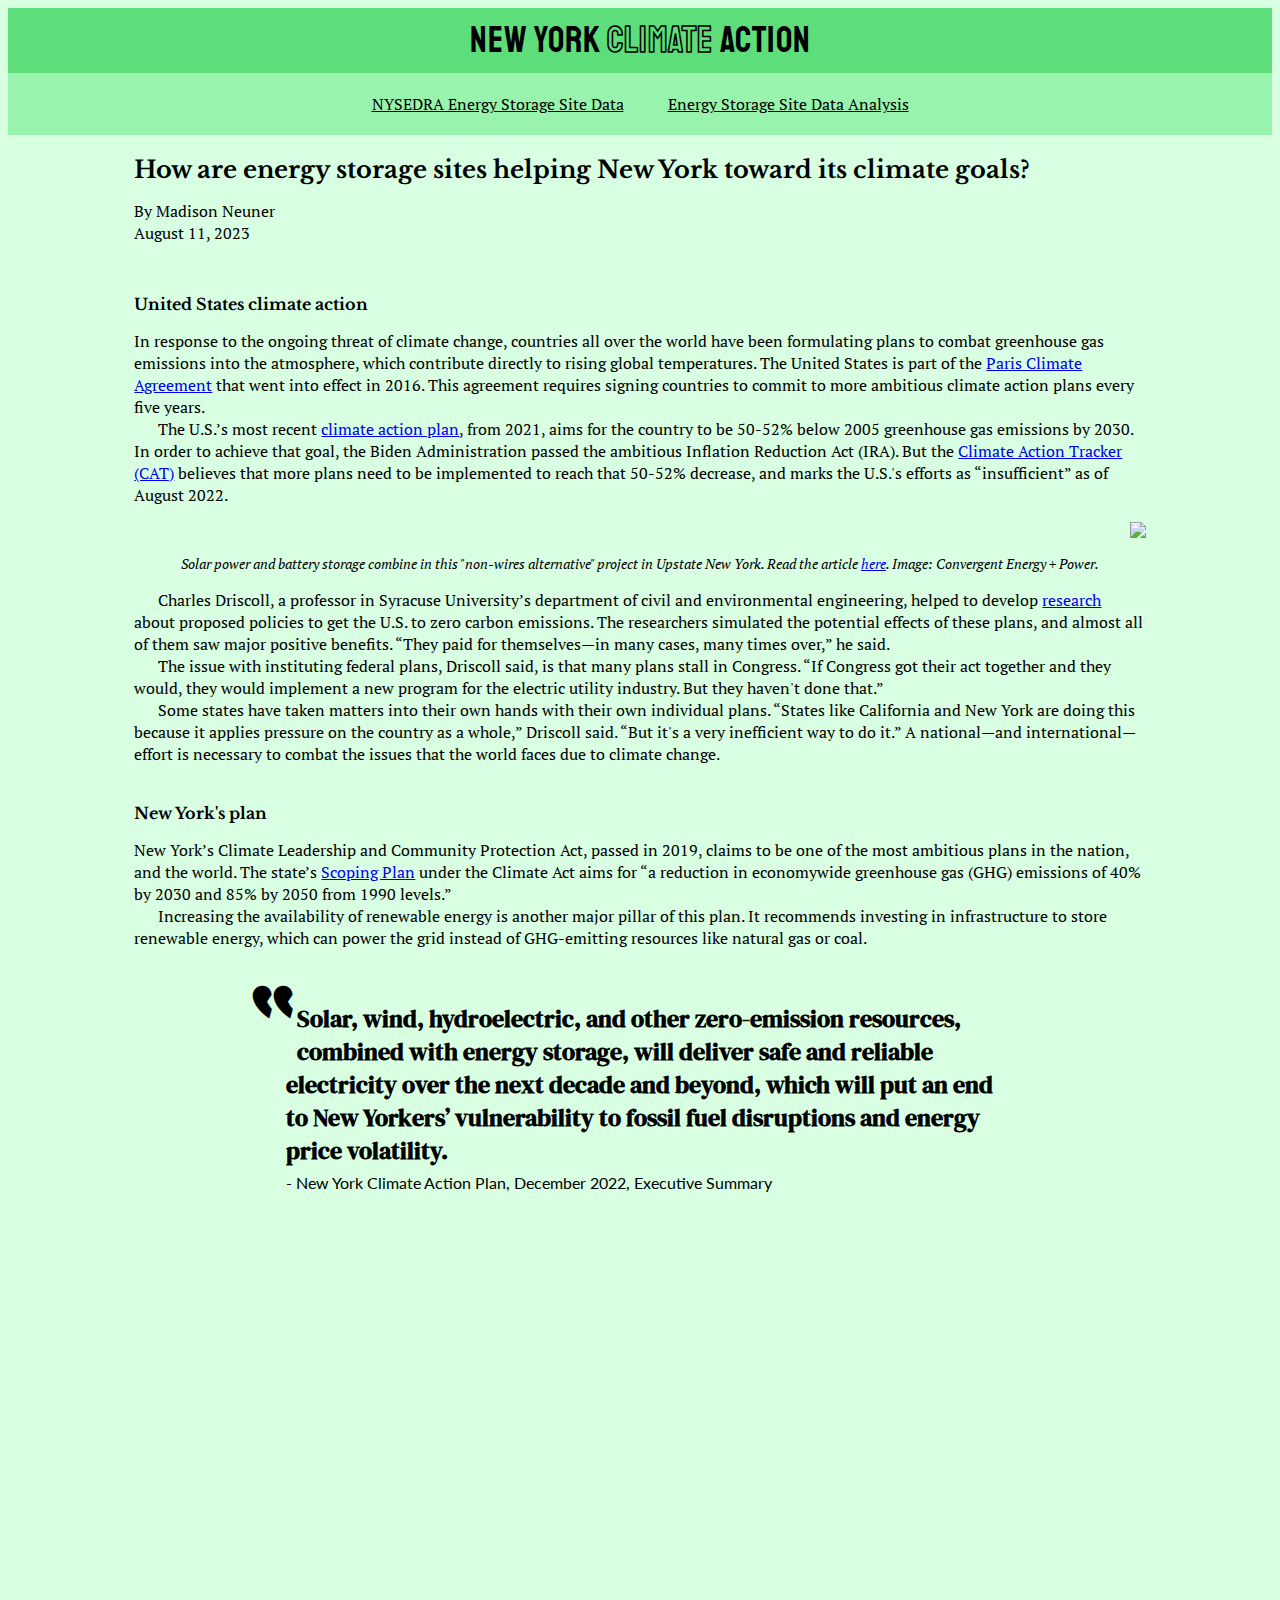
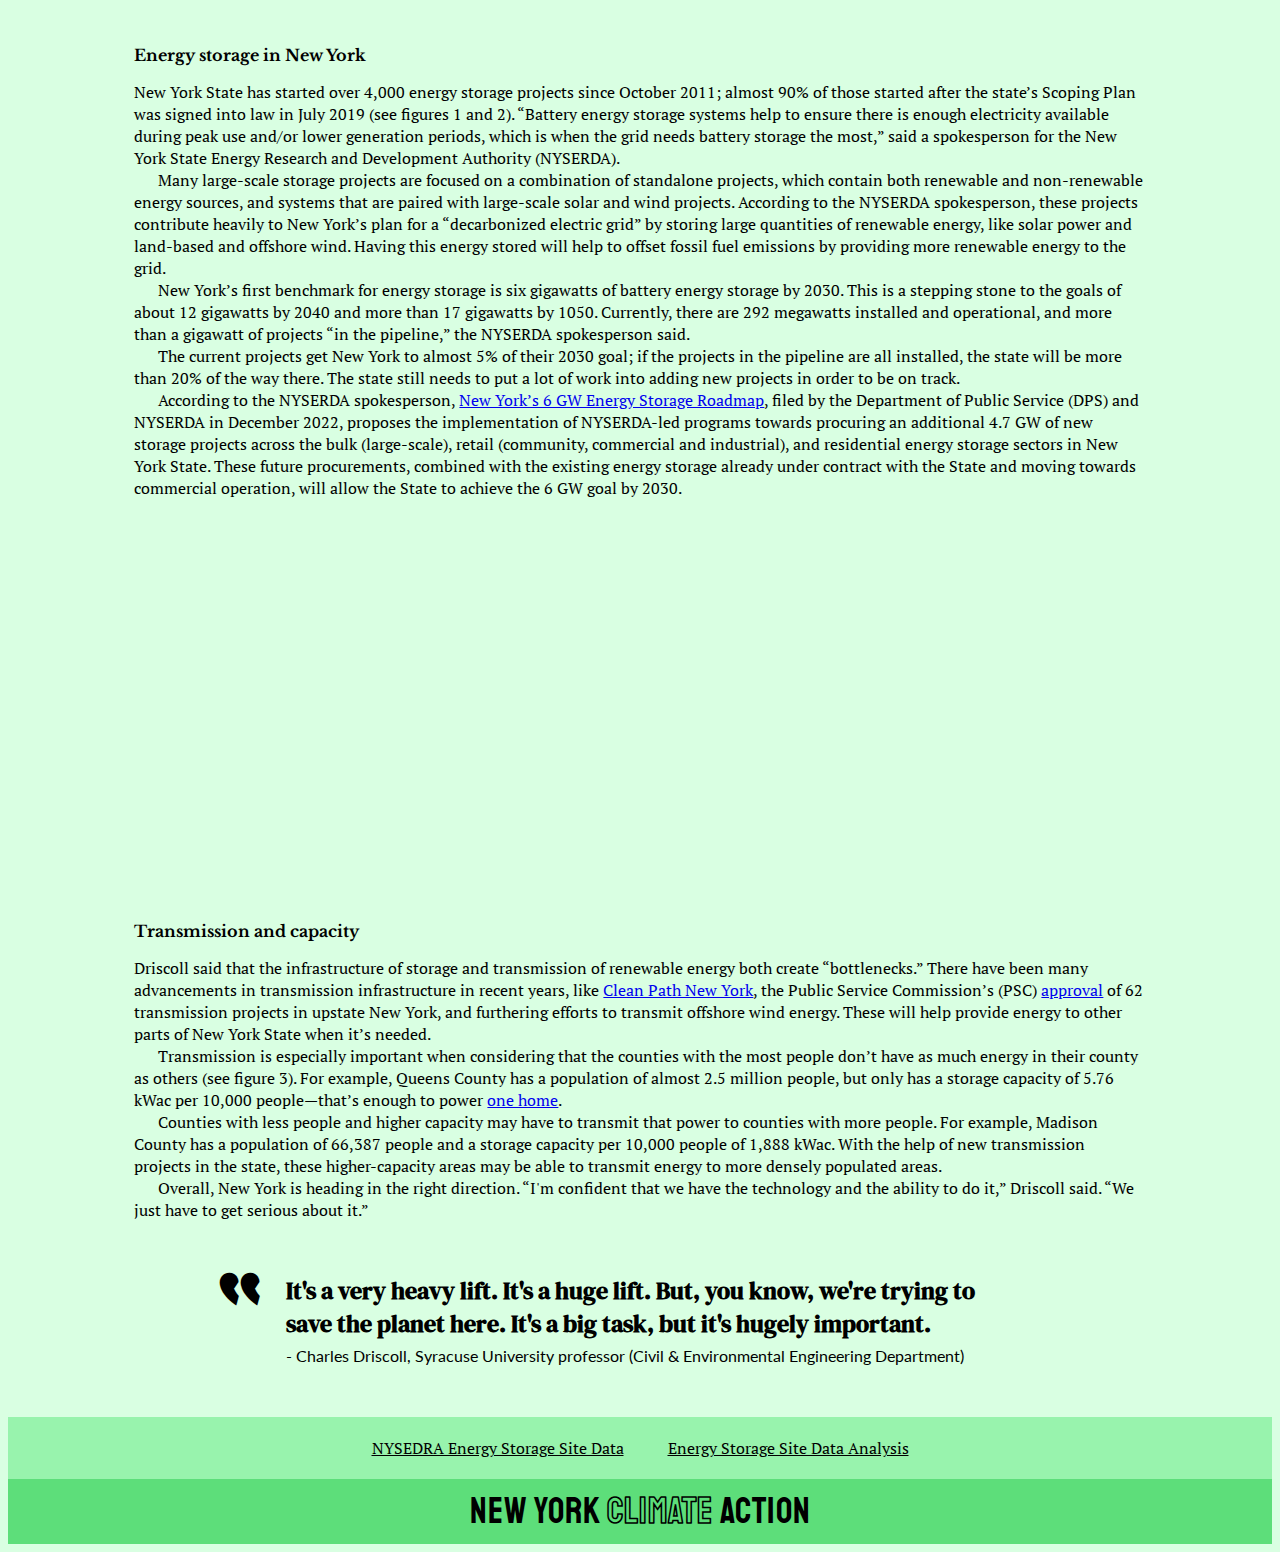
==== ny-climate-action/index.html @ 296a6c3e "Bootstrap index + main" ====
<!-- . -->
<!-- . -->
<!-- . -->
<!-- . -->
<!-- . -->
<!-- . -->
<!-- SCROLL DOWN UNTIL YOU GET TO LAYOUT -->
<!-- . -->
<!-- . -->
<!-- . -->
<!-- . -->
<!-- . -->
<!-- . -->
<html>
  <head>
    <title>NY Energy Storage</title>

    <!-- General stylesheet -->
    <link rel="stylesheet" href="main.css">

    <!-- Google Fonts -->
    <!-- Don't change -->
    <link rel="preconnect" href="https://fonts.googleapis.com">
    <link rel="preconnect" href="https://fonts.gstatic.com" crossorigin>
    <link href="https://fonts.googleapis.com/css2?family=DM+Serif+Display&family=Lato&family=Libre+Baskerville:wght@700&family=PT+Serif&family=Secular+One&family=Staatliches&display=swap" rel="stylesheet">

    <!-- CSS only -->
    <link
      href="https://cdn.jsdelivr.net/npm/bootstrap@5.2.2/dist/css/bootstrap.min.css"
      rel="stylesheet"
      integrity="sha384-Zenh87qX5JnK2Jl0vWa8Ck2rdkQ2Bzep5IDxbcnCeuOxjzrPF/et3URy9Bv1WTRi"
      crossorigin="anonymous">

    <!-- JavaScript Bundle with Popper -->
    <script
      src="https://cdn.jsdelivr.net/npm/bootstrap@5.2.2/dist/js/bootstrap.bundle.min.js"
      integrity="sha384-OERcA2EqjJCMA+/3y+gxIOqMEjwtxJY7qPCqsdltbNJuaOe923+mo//f6V8Qbsw3"
      crossorigin="anonymous"></script>
  </head>

  <body style="padding: 0px">
    <!-- Navigation bar -->

    <div class="row">
      <section id="home">
        <p class="site-name">New York <span class="outline-site-name">Climate</span> Action</p>
        <ul class="header">
            <a href="https://data.ny.gov/Energy-Environment/All-Statewide-Energy-Storage-Projects/hspb-4n4p" target="_blank">NYSEDRA Energy Storage Site Data</a>
            <a href="https://docs.google.com/spreadsheets/d/1pTMPB_z5f6o1aJJwT5sPinfyKQFv0QFK3tSB3s7h1t8/edit?usp=sharing" target="_blank">Energy Storage Site Data Analysis</a>
        </ul>
      </section>
    </div>

    <!-- . -->
    <!-- . -->
    <!-- . -->
    <!-- End navigation bar -->
    <!-- . -->
    <!-- . -->
    <!-- . -->
    <!-- LAYOUT BEGINS HERE -->
    <!-- . -->
    <!-- . -->
    <!-- . -->
    <!-- The container div starts the layout container for the entire page-->
    <!-- . -->
    <!-- . -->
    <!-- . -->
    <div class="article-container">
      <!-- . -->
      <!-- . -->
      <!-- . -->
      <!-- The row div starts the first row	 -->
      <!-- . -->
      <!-- . -->
      <!-- . -->
      <div class="row">
        <!-- . -->
        <!-- . -->
        <!-- . -->
        <!-- The col div starts the first column in that row -->
        <!-- . -->
        <!-- . -->
        <!-- . -->
        <div class="col-md-12 col-sm-12 col-lg-12">
          <h1 style="font-size: 24px; margin-top: 20px">How are energy storage sites helping New York toward its climate goals?</h1>
          <h2 style="font-size: 16px"><p>By Madison Neuner</br>
          August 11, 2023</p></h2></br>

          <p class="article-heading">United States climate action</p>

            <h2 style="font-size: 16px"><p>In response to the ongoing threat of climate change, countries all over the world have been formulating plans to combat greenhouse gas emissions into the atmosphere, which contribute directly to rising global temperatures. The United States is part of the <a href="https://www.un.org/en/climatechange/paris-agreement" target="_blank">Paris Climate Agreement</a> that went into effect in 2016. This agreement requires signing countries to commit to more ambitious climate action plans every five years.</br>

            &nbsp;&nbsp;&nbsp;&nbsp;&nbsp;&nbsp;The U.S.’s most recent <a href="https://unfccc.int/sites/default/files/NDC/2022-06/United%20States%20NDC%20April%2021%202021%20Final.pdf" target="_blank">climate action plan</a>, from 2021, aims for the country to be 50-52% below 2005 greenhouse gas emissions by 2030. In order to achieve that goal, the Biden Administration passed the ambitious Inflation Reduction Act (IRA). But the <a href="https://climateactiontracker.org/countries/usa/" target="_blank">Climate Action Tracker (CAT)</a> believes that more plans need to be implemented to reach that 50-52% decrease, and marks the U.S.'s efforts as “insufficient” as of August 2022.</p></h2>
          <!-- . -->
          <!-- . -->
          <!-- . -->
          <!-- The next /div ends that first column -->
          <!-- . -->
          <!-- . -->
          <!-- . -->
        </div>
        <!-- . -->
        <!-- . -->
        <!-- . -->
        <!-- The next /div ends that first row -->
        <!-- . -->
        <!-- . -->
        <!-- . -->
      </div>

      <!-- Now, we do it all again, but with two columns. -->
      <div class="row">
        <div class="col-sm-6 col-md-5 col-lg-5">
          <img class="img-fluid" src="Convergent-Energy-Power-New-York-NWA-project-2022.png"></br>
          <h2 style="font-style: italic; font-size: 14px; text-align: center"><p>Solar power and battery storage combine in this "non-wires alternative" project in Upstate New York. Read the article <a href="https://www.energy-storage.news/convergent-energy-power-delivers-solar-plus-storage-as-alternative-to-transmission-upgrade-in-new-york/" target="_blank">here</a>. Image: Convergent Energy + Power.</p>
        </div>

        <!-- . -->
        <!-- . -->
        <!-- . -->
        <!-- The md-8 below means make it appear 8 portions out of 12, on a mid-size screen such as a laptop. -->
        <!-- The sm-6 means make it appear in 6 portions of 12 on a small screen such as a phone. -->
        <!-- The lg-4 means make it appear in 4 columns out of 12 on a very large screen, such as a desktop. -->
        <!-- . -->
        <!-- . -->
        <!-- . -->
        <div class="col-sm-6 col-md-7 col-lg-7">
          <h2 style="font-size: 16px"><p>&nbsp;&nbsp;&nbsp;&nbsp;&nbsp;&nbsp;Charles Driscoll, a professor in Syracuse University’s department of civil and environmental engineering, helped to develop <a href="https://experts.syr.edu/en/publications/us-clean-energy-futuresair-quality-benefits-of-zero-carbon-energy" target="_blank">research</a> about proposed policies to get the U.S. to zero carbon emissions. The researchers simulated the potential effects of these plans, and almost all of them saw major positive benefits. “They paid for themselves—in many cases, many times over,” he said.</br>

            &nbsp;&nbsp;&nbsp;&nbsp;&nbsp;&nbsp;The issue with instituting federal plans, Driscoll said, is that many plans stall in Congress. “If Congress got their act together and they would, they would implement a new program for the electric utility industry. But they haven't done that.”</br>

            &nbsp;&nbsp;&nbsp;&nbsp;&nbsp;&nbsp;Some states have taken matters into their own hands with their own individual plans. “States like California and New York are doing this because it applies pressure on the country as a whole,” Driscoll said. “But it's a very inefficient way to do it.” A national—and international—effort is necessary to combat the issues that the world faces due to climate change.</br></br></p></h2>


            <p class="article-heading">New York's plan</p>
            <p><h2 style="font-size: 16px">New York’s Climate Leadership and Community Protection Act, passed in 2019, claims to be one of the most ambitious plans in the nation, and the world. The state’s <a href="https://climate.ny.gov/Resources/Scoping-Plan" target="_blank">Scoping Plan</a> under the Climate Act aims for “a reduction in economywide greenhouse gas (GHG) emissions of 40% by 2030 and 85% by 2050 from 1990 levels.”</br>
          
            &nbsp;&nbsp;&nbsp;&nbsp;&nbsp;&nbsp;Increasing the availability of renewable energy is another major pillar of this plan. It recommends investing in infrastructure to store renewable energy, which can power the grid instead of GHG-emitting resources like natural gas or coal.</p></h2></br></br>
        </div>
      </div>

      <div class="row">
        <div class="col-sm-12 col-md-12 col-lg-12">
          <p><span class="huge-quotation1">"</span><h4>Solar, wind, hydroelectric, and other zero-emission resources, combined with energy storage, will deliver safe and reliable electricity over the next decade and beyond, which will put an end to New Yorkers’ vulnerability to fossil fuel disruptions and energy price volatility.</h4></p>
            <h3 style="font-size: 16px"><p>- New York Climate Action Plan, December 2022, Executive Summary</p></h3></br>

          <iframe title="Energy Storage Projects Per Year, 2011-2022" aria-label="Bar Chart" id="datawrapper-chart-cbc28" src="https://datawrapper.dwcdn.net/cbc28/1/" scrolling="no" frameborder="0" style="width: 100%; !important; border: none;" height="367" data-external="1"></iframe><script type="text/javascript">!function(){"use strict";window.addEventListener("message",(function(a){if(void 0!==a.data["datawrapper-height"]){var e=document.querySelectorAll("iframe");for(var t in a.data["datawrapper-height"])for(var r=0;r<e.length;r++)if(e[r].contentWindow===a.source){var i=a.data["datawrapper-height"][t]+"px";e[r].style.height=i}}}))}();
                </script></br></br>
        </div>

      <div class="row">
        <div class="col-sm-4 col-md-6 col-lg-7">
          </br>
          <p class="article-heading">Energy storage in New York</p>
          <h2 style="font-size: 16px"><p>New York State has started over 4,000 energy storage projects since October 2011; almost 90% of those started after the state’s Scoping Plan was signed into law in July 2019 (see figures 1 and 2). “Battery energy storage systems help to ensure there is enough electricity available during peak use and/or lower generation periods, which is when the grid needs battery storage the most,” said a spokesperson for the New York State Energy Research and Development Authority (NYSERDA).</br>

            &nbsp;&nbsp;&nbsp;&nbsp;&nbsp;&nbsp;Many large-scale storage projects are focused on a combination of standalone projects, which contain both renewable and non-renewable energy sources, and systems that are paired with large-scale solar and wind projects. According to the NYSERDA spokesperson, these projects contribute heavily to New York’s plan for a “decarbonized electric grid” by storing large quantities of renewable energy, like solar power and land-based and offshore wind. Having this energy stored will help to offset fossil fuel emissions by providing more renewable energy to the grid.</br>

            &nbsp;&nbsp;&nbsp;&nbsp;&nbsp;&nbsp;New York’s first benchmark for energy storage is six gigawatts of battery energy storage by 2030. This is a stepping stone to the goals of about 12 gigawatts by 2040 and more than 17 gigawatts by 1050. Currently, there are 292 megawatts installed and operational, and more than a gigawatt of projects “in the pipeline,” the NYSERDA spokesperson said.</br>

            &nbsp;&nbsp;&nbsp;&nbsp;&nbsp;&nbsp;The current projects get New York to almost 5% of their 2030 goal; if the projects in the pipeline are all installed, the state will be more than 20% of the way there. The state still needs to put a lot of work into adding new projects in order to be on track.</br>

            &nbsp;&nbsp;&nbsp;&nbsp;&nbsp;&nbsp;According to the NYSERDA spokesperson, <a href="https://www.nyserda.ny.gov/-/media/Project/Nyserda/Files/Programs/Energy-Storage/ny-6-gw-energy-storage-roadmap.pdf" target="_blank">New York’s 6 GW Energy Storage Roadmap</a>, filed by the Department of Public Service (DPS) and NYSERDA in December 2022, proposes the implementation of NYSERDA-led programs towards procuring an additional 4.7 GW of new storage projects across the bulk (large-scale), retail (community, commercial and industrial), and residential energy storage sectors in New York State. These future procurements, combined with the existing energy storage already under contract with the State and moving towards commercial operation, will allow the State to achieve the 6 GW goal by 2030.</p></h2></br>
        </div>

        <div class="col-sm-8 col-md-6 col-lg-5 order-sm-first order-last">
          <a class="map1" style="align-content: center">
            <iframe title="New York State Energy Storage Projects" aria-label="Map" id="datawrapper-chart-MwDmM" src="https://datawrapper.dwcdn.net/MwDmM/1/" scrolling="no" frameborder="0" style="background-size:cover; width: 100% !important; border: none;" data-external="1"></iframe><script type="text/javascript">!function(){"use strict";window.addEventListener("message",(function(a){if(void 0!==a.data["datawrapper-height"]){var e=document.querySelectorAll("iframe");for(var t in a.data["datawrapper-height"])for(var r=0;r<e.length;r++)if(e[r].contentWindow===a.source){var i=a.data["datawrapper-height"][t]+"px";e[r].style.height=i}}}))}();</script>
            </a>
        </div>

        <div class="col-sm-8 col-md-6 col-lg-5">
          </br></br>
          <iframe title="Storage Capacity per County" aria-label="Map" id="datawrapper-chart-n45bC" src="https://datawrapper.dwcdn.net/n45bC/1/" scrolling="no" frameborder="0" style="background-size: cover; width: 100% !important; border: none;" data-external="1"></iframe><script type="text/javascript">!function(){"use strict";window.addEventListener("message",(function(a){if(void 0!==a.data["datawrapper-height"]){var e=document.querySelectorAll("iframe");for(var t in a.data["datawrapper-height"])for(var r=0;r<e.length;r++)if(e[r].contentWindow===a.source){var i=a.data["datawrapper-height"][t]+"px";e[r].style.height=i}}}))}();
                </script>
        </div>

        <div class="col-sm-4 col-md-6 col-lg-7">
          </br></br>
          <p class="article-heading">Transmission and capacity</p>

            <h2 style="font-size: 16px"><p>Driscoll said that the infrastructure of storage and transmission of renewable energy both create “bottlenecks.” There have been many advancements in transmission infrastructure in recent years, like <a href="https://www.cleanpathny.com/about-project/about-clean-path-ny" target="_blank">Clean Path New York</a>, the Public Service Commission’s (PSC) <a href="https://dps.ny.gov/system/files/documents/2023/02/pr23015.pdf" target="_blank"> approval</a> of 62 transmission projects in upstate New York, and furthering efforts to transmit offshore wind energy. These will help provide energy to other parts of New York State when it’s needed.</br>

            &nbsp;&nbsp;&nbsp;&nbsp;&nbsp;&nbsp;Transmission is especially important when considering that the counties with the most people don’t have as much energy in their county as others (see figure 3). For example, Queens County has a population of almost 2.5 million people, but only has a storage capacity of 5.76 kWac per 10,000 people—that’s enough to power <a href="https://realgoods.com/4880w-off-grid-residential-solar-power-system-base-kit-2" target="_blank">one home</a>.</br>

            &nbsp;&nbsp;&nbsp;&nbsp;&nbsp;&nbsp;Counties with less people and higher capacity may have to transmit that power to counties with more people. For example, Madison County has a population of 66,387 people and a storage capacity per 10,000 people of 1,888 kWac. With the help of new transmission projects in the state, these higher-capacity areas may be able to transmit energy to more densely populated areas.</br>

            &nbsp;&nbsp;&nbsp;&nbsp;&nbsp;&nbsp;Overall, New York is heading in the right direction. “I'm confident that we have the technology and the ability to do it,” Driscoll said. “We just have to get serious about it.”</p></h2></br></br>

            <p><span class="huge-quotation2">"</span><h4>It's a very heavy lift. It's a huge lift. But, you know, we're trying to save the planet here. It's a big task, but it's hugely important.</h4></p>
        
            <h3 style="font-size: 16px"><p>- Charles Driscoll, Syracuse University professor (Civil & Environmental Engineering Department)</p></h3></br>
        </div>

      </div>
    </div>
  </br>
  </div>

    <section id ="footer">
        <ul class="header">
            <a href="https://data.ny.gov/Energy-Environment/All-Statewide-Energy-Storage-Projects/hspb-4n4p" target="_blank">NYSEDRA Energy Storage Site Data</a>
            <a href="https://docs.google.com/spreadsheets/d/1pTMPB_z5f6o1aJJwT5sPinfyKQFv0QFK3tSB3s7h1t8/edit?usp=sharing" target="_blank">Energy Storage Site Data Analysis</a>
        </ul>
        <p class="site-name">New York <span class="outline-site-name">Climate</span> Action</p>
    </section>

  </body>
</html>
---- ny-climate-action/main.css ----
img {
	float: right;
}

body{
	background-color: #D9FFE2;
	padding: 0px;
	overflow-x: hidden;
}
.row {
	text-align: left;
	background-color: #D9FFE2;
	bs-gutter-x: 0rem;

}
.col{
	text-align: left;
	background-color: #D9FFE2;
	border-color: transparent;
}

.article-container{
    background-color: #D9FFE2;
    padding-left: 10%;
    padding-right: 10%;
    margin-right: 0px;
}

.header{
    text-align: center;
    background-color: #98F3AD;
    margin: 0px;
    padding: 20px 10px;
    color: black;
    font-family: 'PT Serif', serif;
}
.header a{
    padding: 20px 20px;
    color: black;
}

.header a:hover {
    background-color: #A7F9BA;
    font-weight: bold;
    color: black;
    border-radius: 2px;
}

.site-name{
    font-family: 'Staatliches', cursive;
    font-color: black;
    font-size: 36px;
    text-align: center;
    padding-top: 10px;
    Padding-bottom: 10px;
    margin: 0px;
    background-color: #5DDE7A;
    letter-spacing:1px;
}

.outline-site-name{
    -moz-text-fill-color: #5DDE7A;
    -webkit-text-fill-color: #5DDE7A;
    -moz-text-stroke-color: black;
    -webkit-text-stroke-color: black;
    -moz-text-stroke-width: 1.5px;  
    -webkit-text-stroke-width: 1.5px;
    font-family: 'Staatliches', cursive;
    font-size: 36px;
    text-align: center;
   }

h1{
    font-family: 'Libre Baskerville', serif;
    font-size: 24px;
    margin-top: 20px;
}

.article-heading{
    font-family: 'Libre Baskerville', serif;
    font-size: 16px;
    font-weight: bold;
}

h2{
    font-family: 'PT Serif', serif;
    font-size: 16px;
    font-weight: normal;
    margin-bottom: 0px;
    padding-bottom: 0px;
}

.huge-quotation1{
    font-family: 'Secular One', sans-serif;
    font-size: 80px;
    font-weight: bold;
    float: left;
    margin-top: -15px;
    margin-left:11.25%;
    margin-bottom: -15px;
    line-height: 0.8;
    display: block;
    -moz-transform: matrix(-1, 0, 0, 1, 0, 0);
    -webkit-transform: matrix(-1, 0, 0, 1, 0, 0);
    -o-transform: matrix(-1, 0, 0, 1, 0, 0);
}

.huge-quotation2{
    font-family: 'Secular One', sans-serif;
    font-size: 80px;
    font-weight: bold;
    float: left;
    margin-top: -15px;
    margin-left:8%;
    margin-bottom: -10px;
    line-height: 0.8;
    display: block;
    -moz-transform: matrix(-1, 0, 0, 1, 0, 0);
    -webkit-transform: matrix(-1, 0, 0, 1, 0, 0);
    -o-transform: matrix(-1, 0, 0, 1, 0, 0);
}

h3{
    font-family: 'Lato', sans-serif;
    font-size: 16px;
    font-weight: normal;
    margin-left: 15%;
    margin-right: 15%;
    margin-top: -10px;
}

h4{
   font-family: 'DM Serif Display', serif;
   font-size: 24px; 
   margin-left: 15%;
   margin-right: 15%;
   margin-top: -15px;
   margin-bottom: -10px;
}
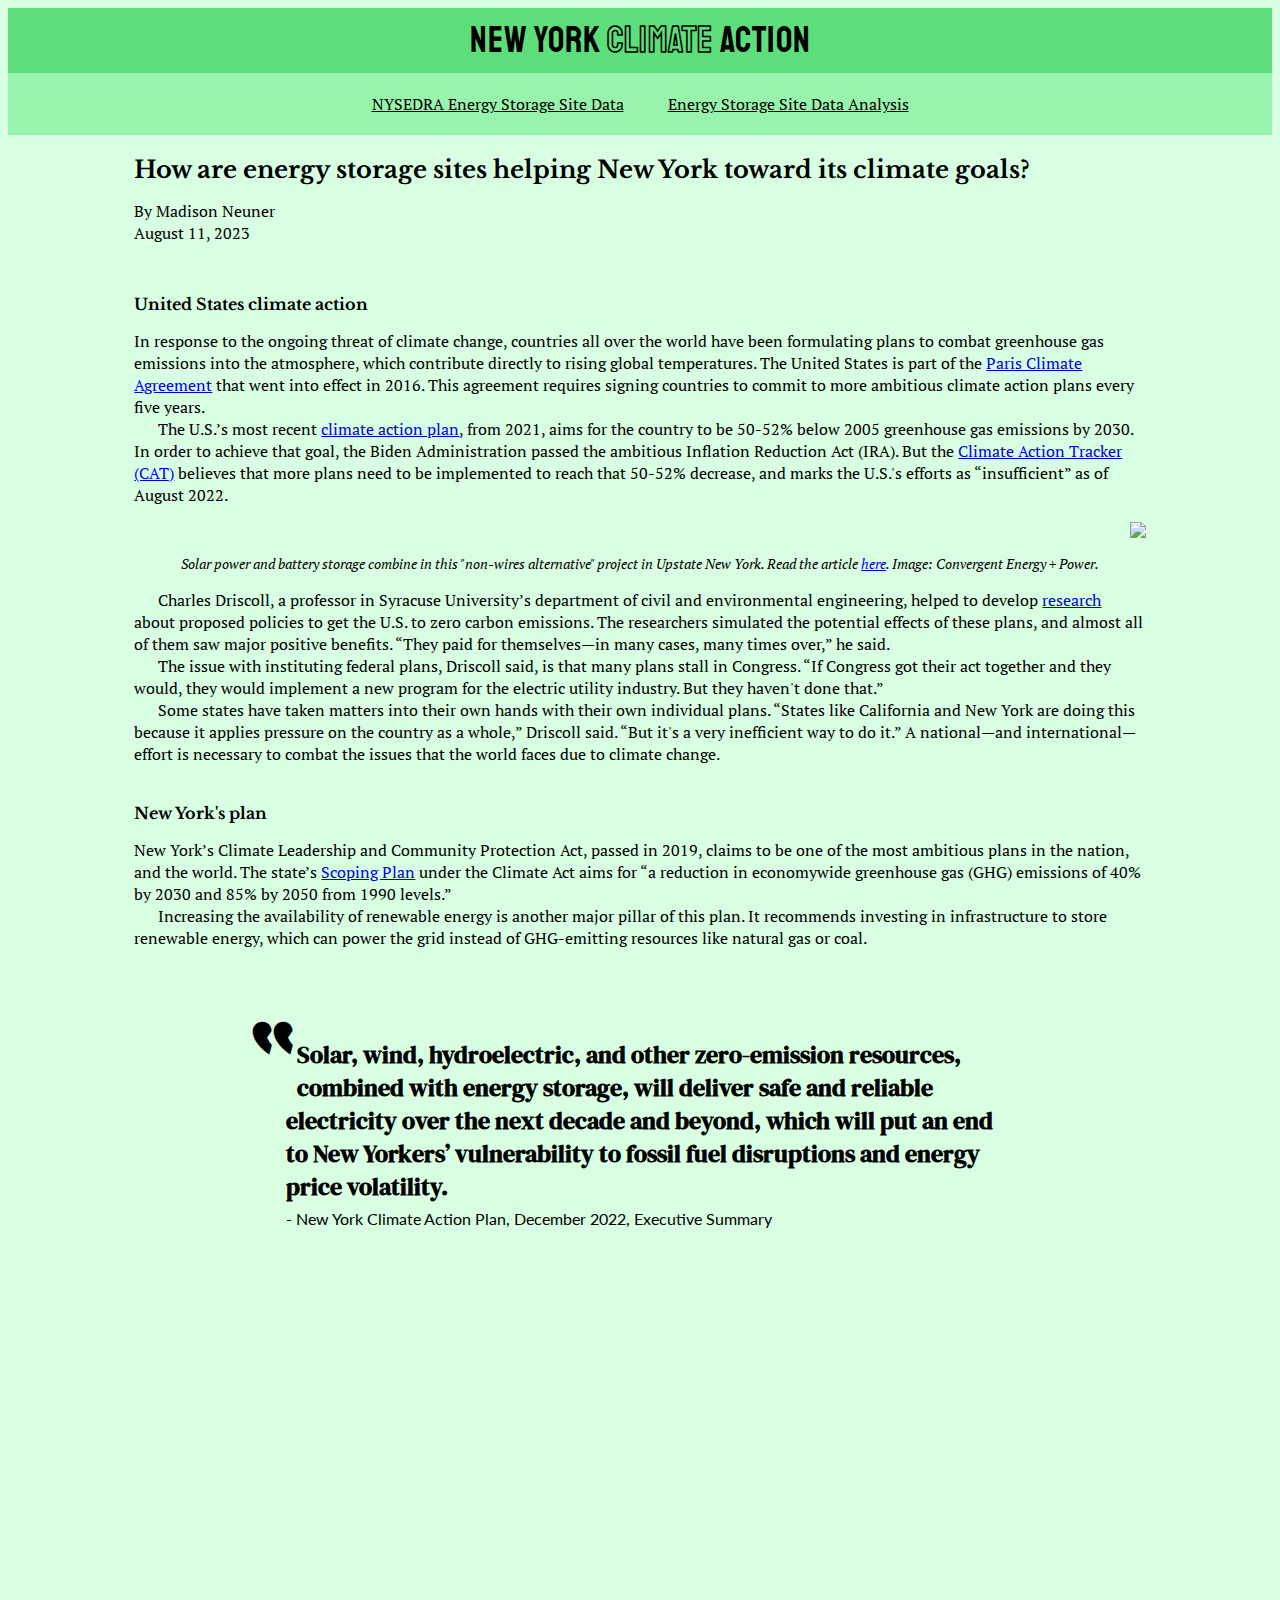
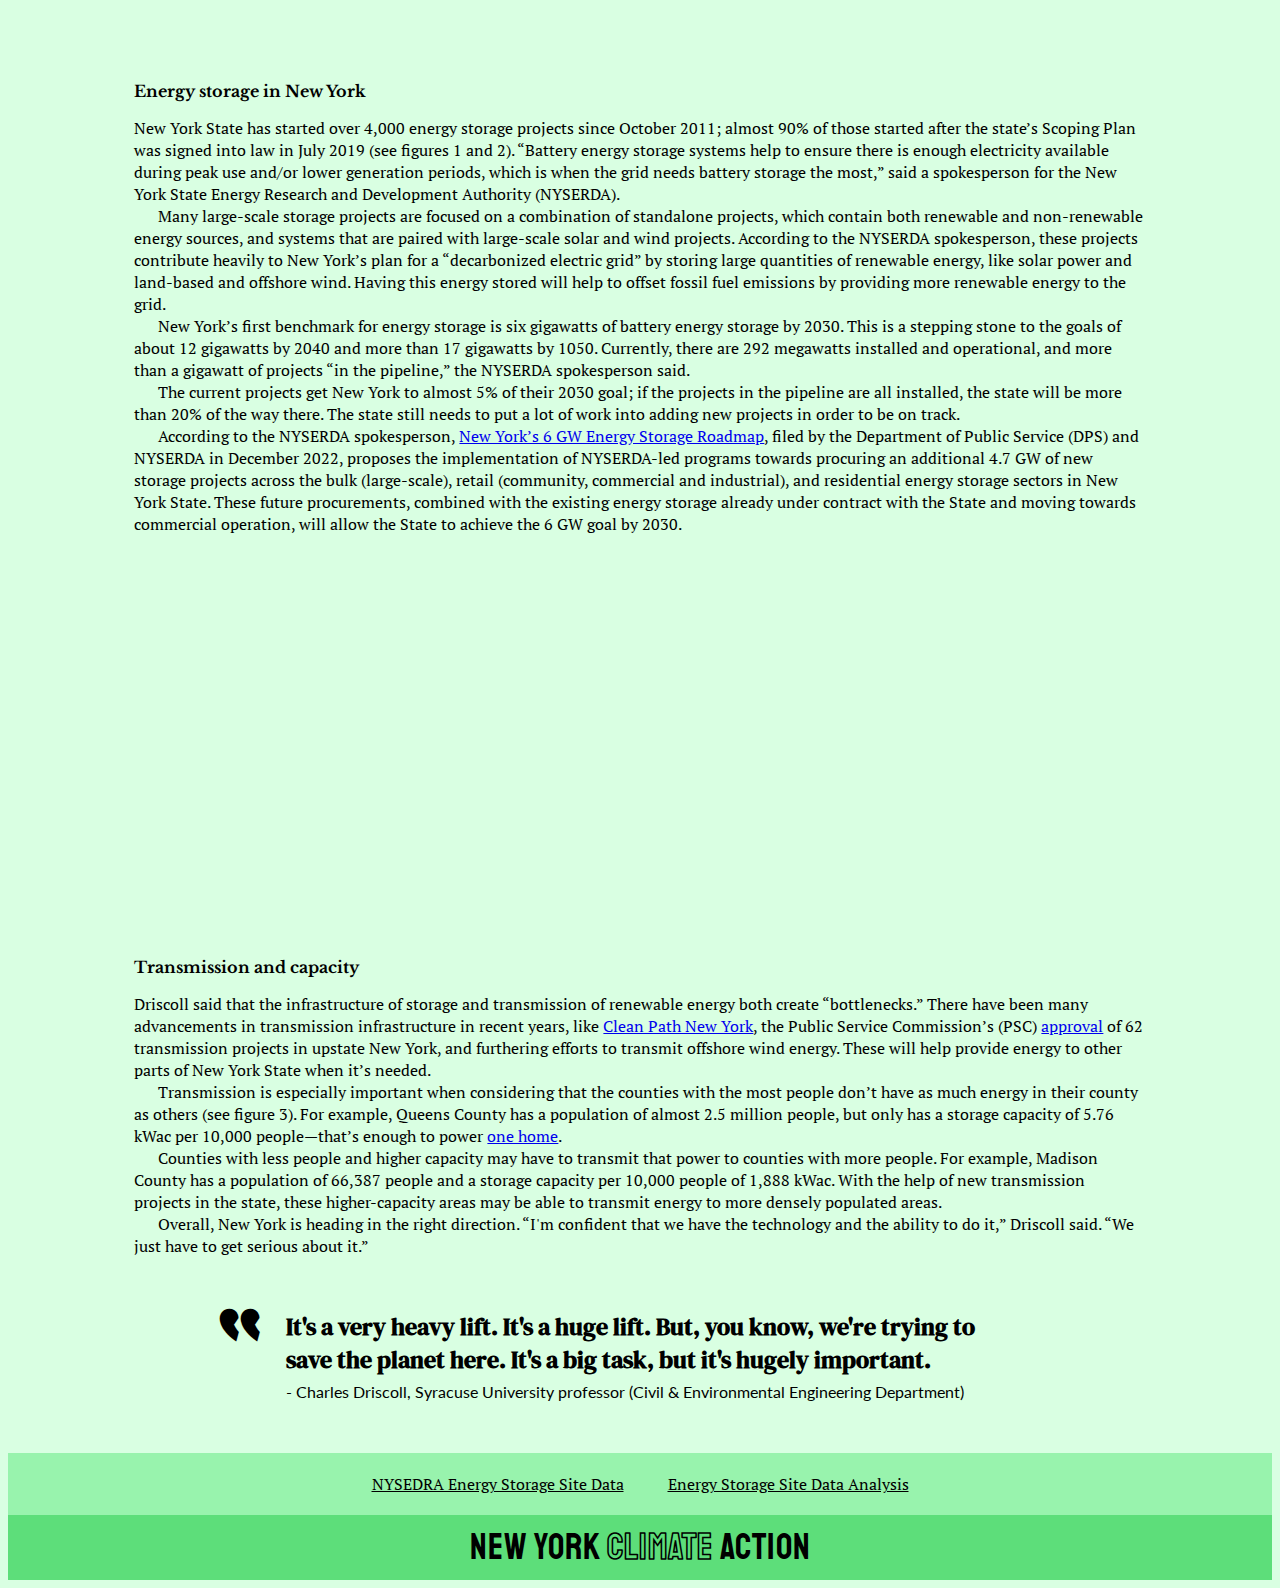
==== commit da12880d: "Update index.html" ====
--- a/ny-climate-action/index.html
+++ b/ny-climate-action/index.html
@@ -111,7 +111,7 @@
 
       <!-- Now, we do it all again, but with two columns. -->
       <div class="row">
-        <div class="col-sm-6 col-md-5 col-lg-5">
+        <div class="col-sm-6 col-md-5 col-lg-5 col-xxl-6">
           <img class="img-fluid" src="Convergent-Energy-Power-New-York-NWA-project-2022.png"></br>
           <h2 style="font-style: italic; font-size: 14px; text-align: center"><p>Solar power and battery storage combine in this "non-wires alternative" project in Upstate New York. Read the article <a href="https://www.energy-storage.news/convergent-energy-power-delivers-solar-plus-storage-as-alternative-to-transmission-upgrade-in-new-york/" target="_blank">here</a>. Image: Convergent Energy + Power.</p>
         </div>
@@ -125,7 +125,7 @@
         <!-- . -->
         <!-- . -->
         <!-- . -->
-        <div class="col-sm-6 col-md-7 col-lg-7">
+        <div class="col-sm-6 col-md-7 col-lg-7 col-xxl-6">
           <h2 style="font-size: 16px"><p>&nbsp;&nbsp;&nbsp;&nbsp;&nbsp;&nbsp;Charles Driscoll, a professor in Syracuse University’s department of civil and environmental engineering, helped to develop <a href="https://experts.syr.edu/en/publications/us-clean-energy-futuresair-quality-benefits-of-zero-carbon-energy" target="_blank">research</a> about proposed policies to get the U.S. to zero carbon emissions. The researchers simulated the potential effects of these plans, and almost all of them saw major positive benefits. “They paid for themselves—in many cases, many times over,” he said.</br>
 
             &nbsp;&nbsp;&nbsp;&nbsp;&nbsp;&nbsp;The issue with instituting federal plans, Driscoll said, is that many plans stall in Congress. “If Congress got their act together and they would, they would implement a new program for the electric utility industry. But they haven't done that.”</br>
@@ -139,6 +139,7 @@
             &nbsp;&nbsp;&nbsp;&nbsp;&nbsp;&nbsp;Increasing the availability of renewable energy is another major pillar of this plan. It recommends investing in infrastructure to store renewable energy, which can power the grid instead of GHG-emitting resources like natural gas or coal.</p></h2></br></br>
         </div>
       </div>
+    </br></br>
 
       <div class="row">
         <div class="col-sm-12 col-md-12 col-lg-12">
@@ -164,12 +165,13 @@
             &nbsp;&nbsp;&nbsp;&nbsp;&nbsp;&nbsp;According to the NYSERDA spokesperson, <a href="https://www.nyserda.ny.gov/-/media/Project/Nyserda/Files/Programs/Energy-Storage/ny-6-gw-energy-storage-roadmap.pdf" target="_blank">New York’s 6 GW Energy Storage Roadmap</a>, filed by the Department of Public Service (DPS) and NYSERDA in December 2022, proposes the implementation of NYSERDA-led programs towards procuring an additional 4.7 GW of new storage projects across the bulk (large-scale), retail (community, commercial and industrial), and residential energy storage sectors in New York State. These future procurements, combined with the existing energy storage already under contract with the State and moving towards commercial operation, will allow the State to achieve the 6 GW goal by 2030.</p></h2></br>
         </div>
 
-        <div class="col-sm-8 col-md-6 col-lg-5 order-sm-first order-last">
+        <div class="col-sm-8 col-md-6 col-lg-5">
           <a class="map1" style="align-content: center">
             <iframe title="New York State Energy Storage Projects" aria-label="Map" id="datawrapper-chart-MwDmM" src="https://datawrapper.dwcdn.net/MwDmM/1/" scrolling="no" frameborder="0" style="background-size:cover; width: 100% !important; border: none;" data-external="1"></iframe><script type="text/javascript">!function(){"use strict";window.addEventListener("message",(function(a){if(void 0!==a.data["datawrapper-height"]){var e=document.querySelectorAll("iframe");for(var t in a.data["datawrapper-height"])for(var r=0;r<e.length;r++)if(e[r].contentWindow===a.source){var i=a.data["datawrapper-height"][t]+"px";e[r].style.height=i}}}))}();</script>
             </a>
         </div>
 
+      <div class="row">
         <div class="col-sm-8 col-md-6 col-lg-5">
           </br></br>
           <iframe title="Storage Capacity per County" aria-label="Map" id="datawrapper-chart-n45bC" src="https://datawrapper.dwcdn.net/n45bC/1/" scrolling="no" frameborder="0" style="background-size: cover; width: 100% !important; border: none;" data-external="1"></iframe><script type="text/javascript">!function(){"use strict";window.addEventListener("message",(function(a){if(void 0!==a.data["datawrapper-height"]){var e=document.querySelectorAll("iframe");for(var t in a.data["datawrapper-height"])for(var r=0;r<e.length;r++)if(e[r].contentWindow===a.source){var i=a.data["datawrapper-height"][t]+"px";e[r].style.height=i}}}))}();
@@ -192,6 +194,7 @@
         
             <h3 style="font-size: 16px"><p>- Charles Driscoll, Syracuse University professor (Civil & Environmental Engineering Department)</p></h3></br>
         </div>
+      </div>
 
       </div>
     </div>
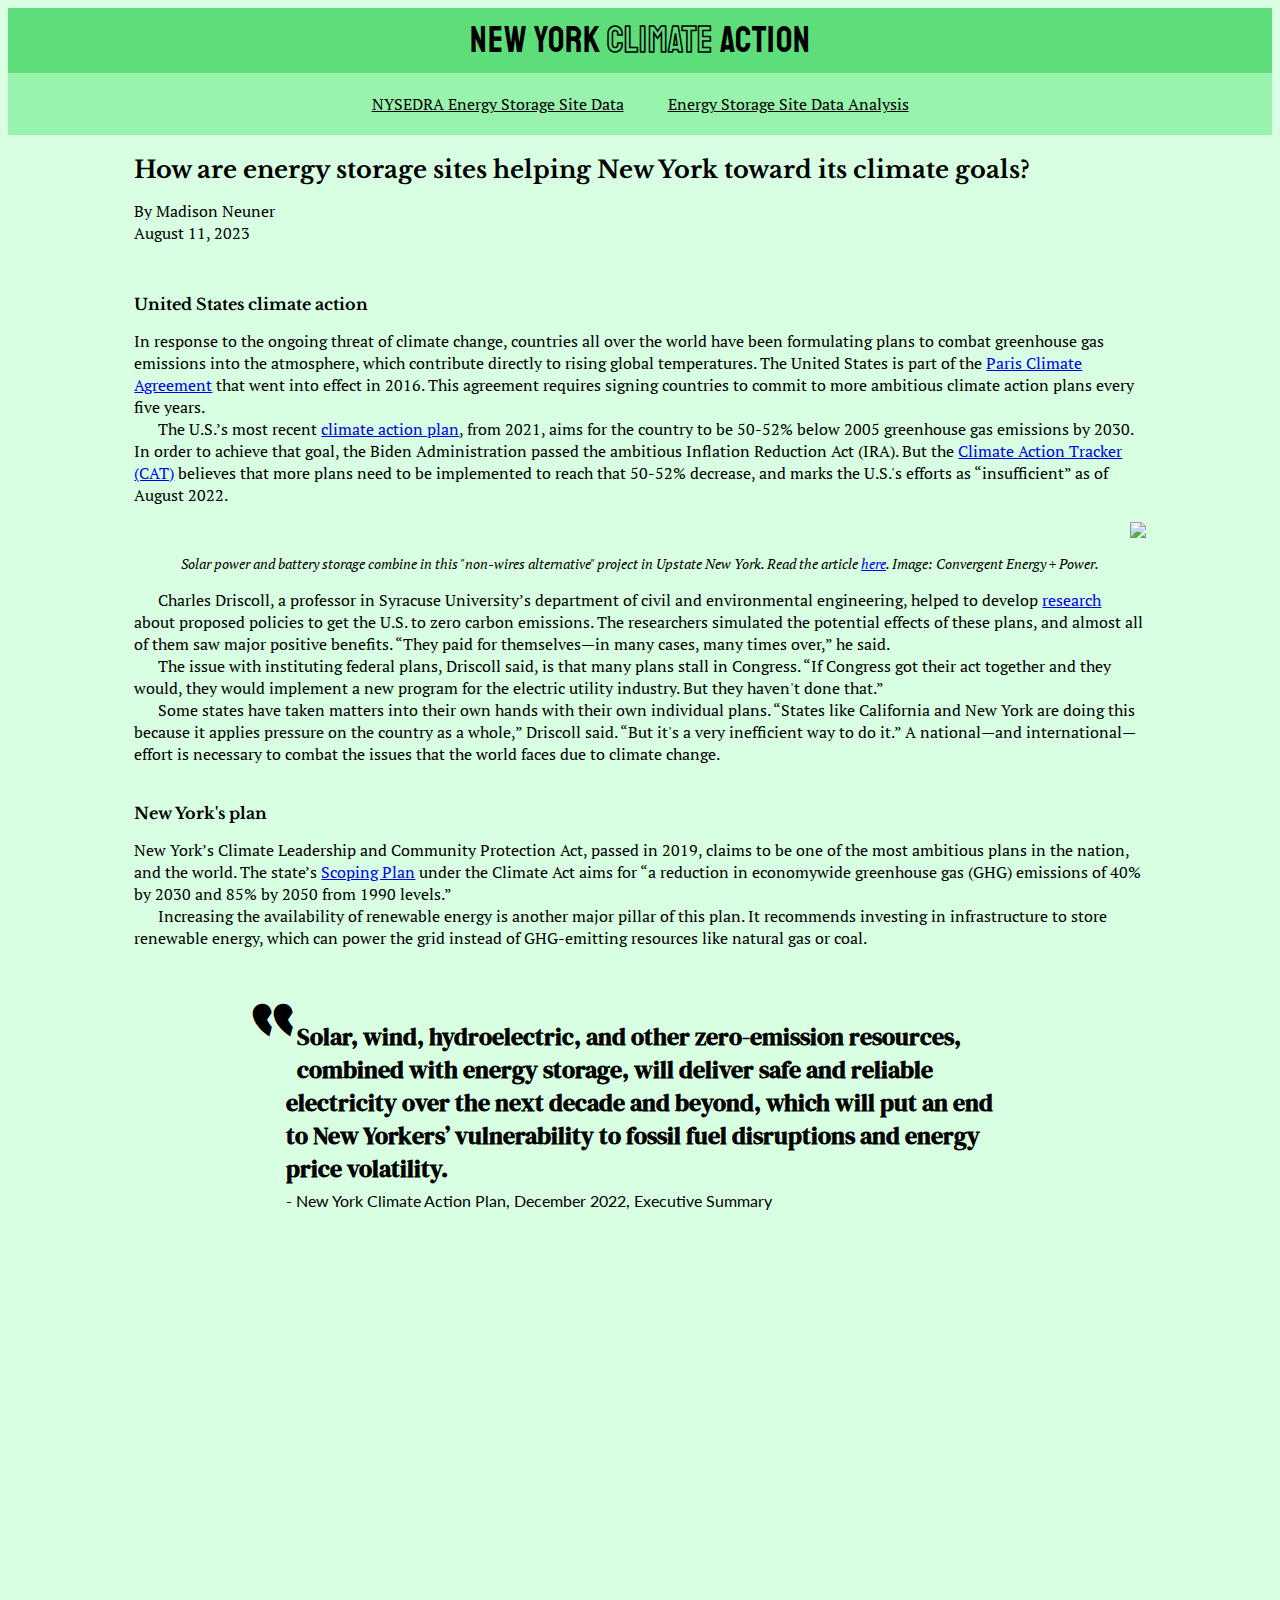
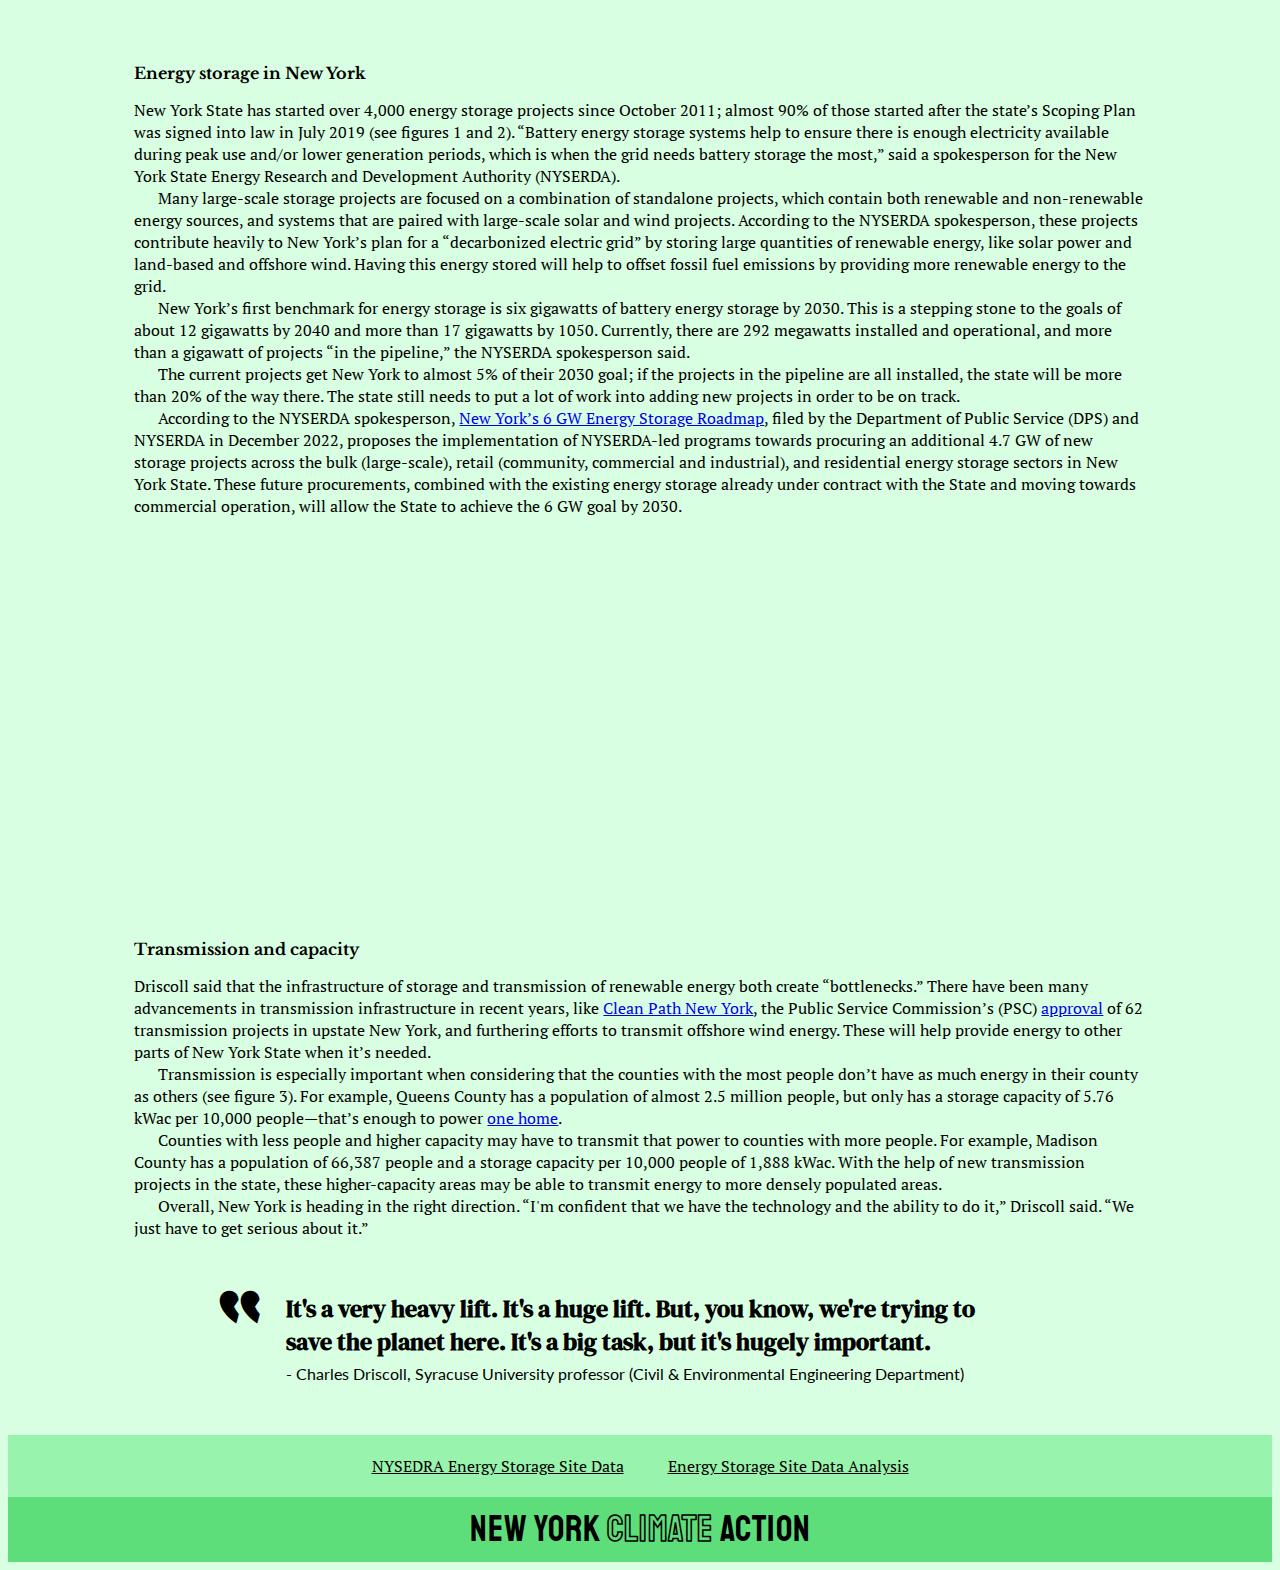
==== commit 55f48aae: "Update index.html" ====
--- a/ny-climate-action/index.html
+++ b/ny-climate-action/index.html
@@ -111,7 +111,7 @@
 
       <!-- Now, we do it all again, but with two columns. -->
       <div class="row">
-        <div class="col-sm-6 col-md-5 col-lg-5 col-xxl-6">
+        <div class="col-sm-6 col-md-5 col-lg-5 col-xl-5 col-xxl-6">
           <img class="img-fluid" src="Convergent-Energy-Power-New-York-NWA-project-2022.png"></br>
           <h2 style="font-style: italic; font-size: 14px; text-align: center"><p>Solar power and battery storage combine in this "non-wires alternative" project in Upstate New York. Read the article <a href="https://www.energy-storage.news/convergent-energy-power-delivers-solar-plus-storage-as-alternative-to-transmission-upgrade-in-new-york/" target="_blank">here</a>. Image: Convergent Energy + Power.</p>
         </div>
@@ -125,7 +125,7 @@
         <!-- . -->
         <!-- . -->
         <!-- . -->
-        <div class="col-sm-6 col-md-7 col-lg-7 col-xxl-6">
+        <div class="col-sm-6 col-md-7 col-lg-7 col-xl-7 col-xxl-6">
           <h2 style="font-size: 16px"><p>&nbsp;&nbsp;&nbsp;&nbsp;&nbsp;&nbsp;Charles Driscoll, a professor in Syracuse University’s department of civil and environmental engineering, helped to develop <a href="https://experts.syr.edu/en/publications/us-clean-energy-futuresair-quality-benefits-of-zero-carbon-energy" target="_blank">research</a> about proposed policies to get the U.S. to zero carbon emissions. The researchers simulated the potential effects of these plans, and almost all of them saw major positive benefits. “They paid for themselves—in many cases, many times over,” he said.</br>
 
             &nbsp;&nbsp;&nbsp;&nbsp;&nbsp;&nbsp;The issue with instituting federal plans, Driscoll said, is that many plans stall in Congress. “If Congress got their act together and they would, they would implement a new program for the electric utility industry. But they haven't done that.”</br>
@@ -139,7 +139,7 @@
             &nbsp;&nbsp;&nbsp;&nbsp;&nbsp;&nbsp;Increasing the availability of renewable energy is another major pillar of this plan. It recommends investing in infrastructure to store renewable energy, which can power the grid instead of GHG-emitting resources like natural gas or coal.</p></h2></br></br>
         </div>
       </div>
-    </br></br>
+    </br>
 
       <div class="row">
         <div class="col-sm-12 col-md-12 col-lg-12">
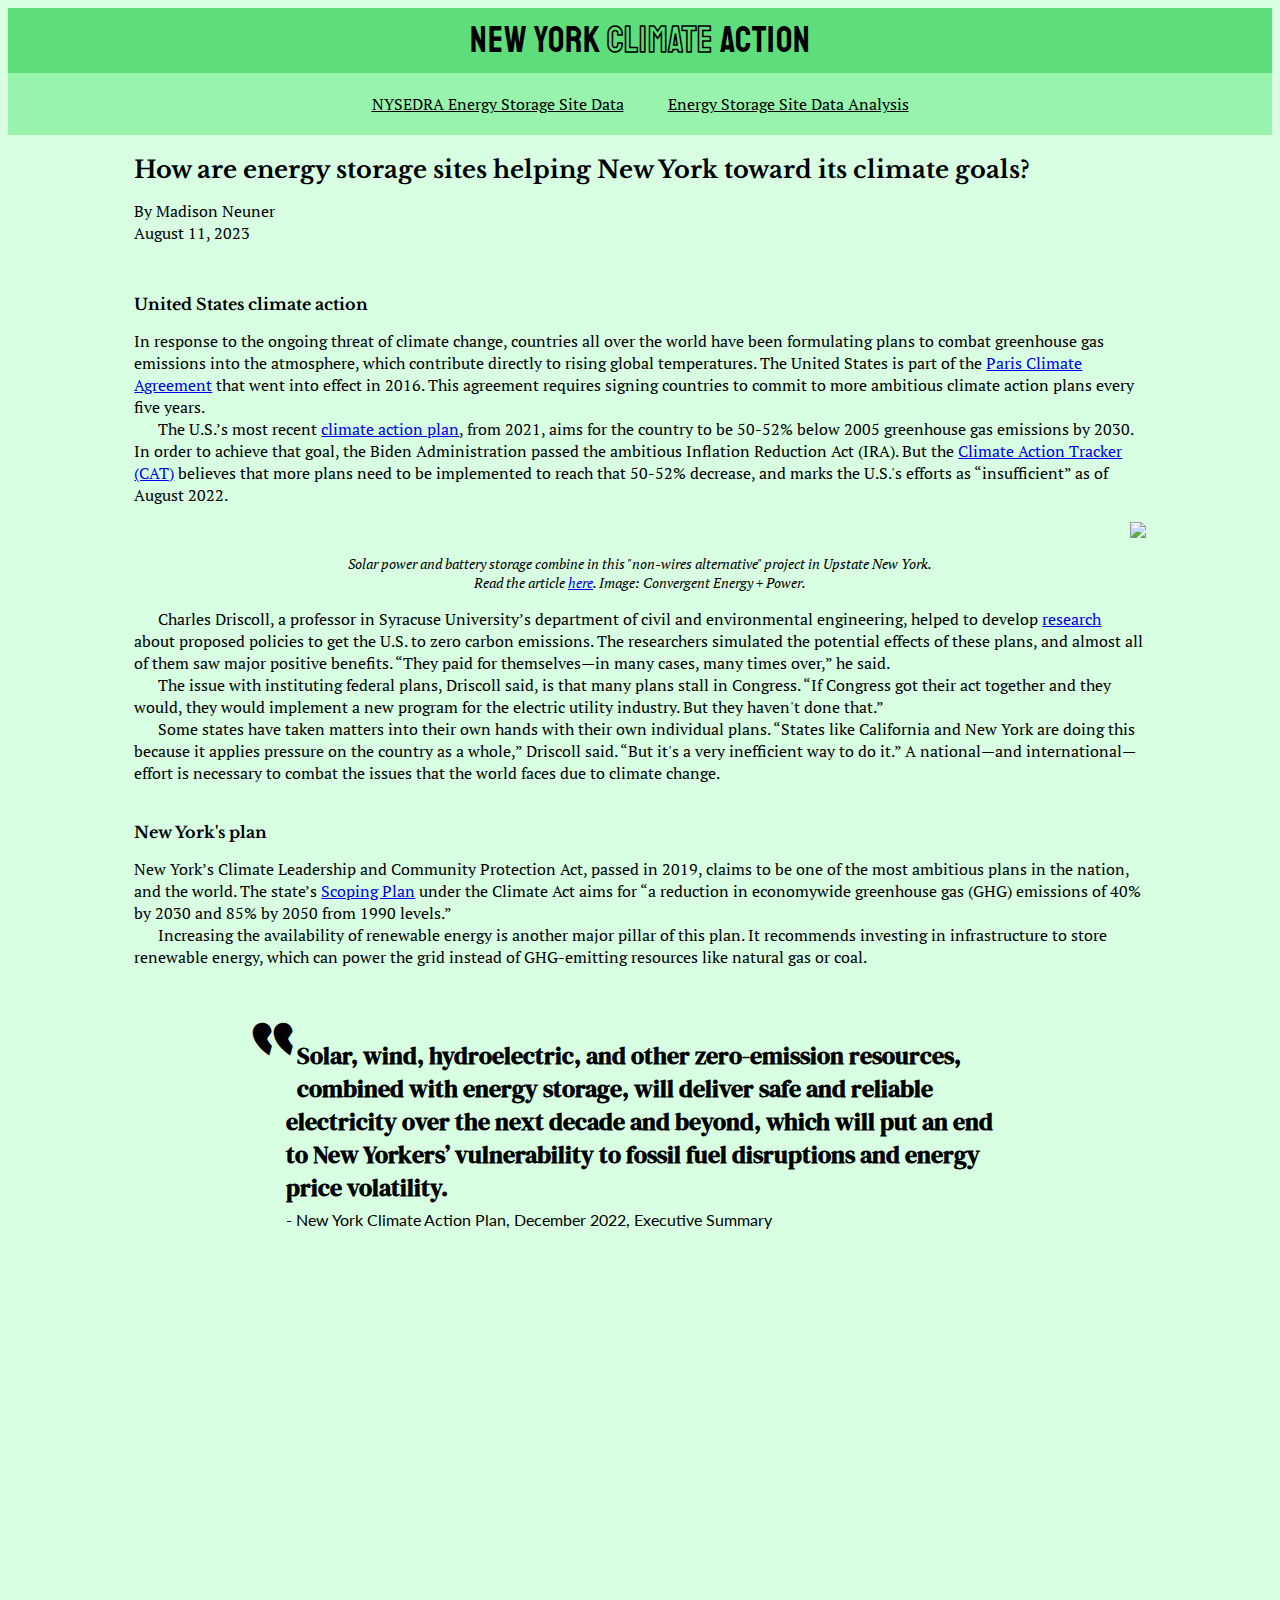
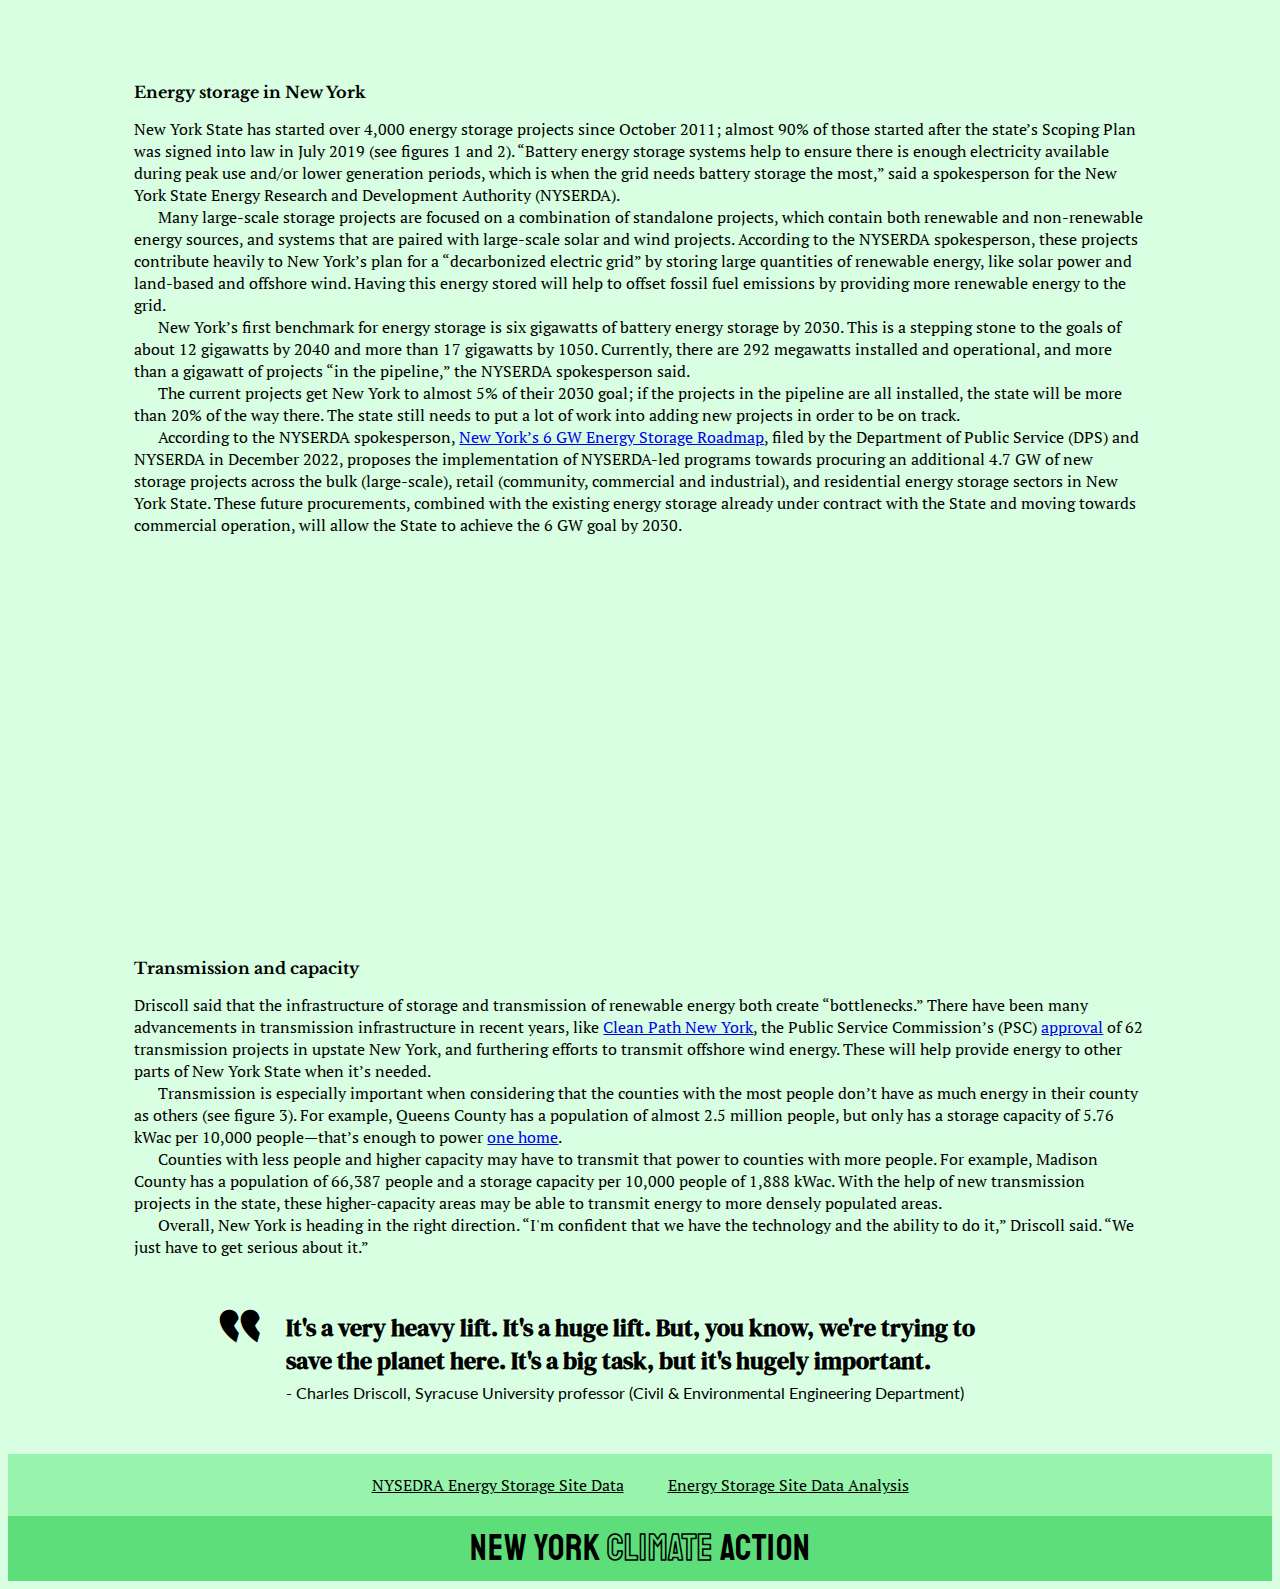
==== commit 75b1729d: "Update index.html" ====
--- a/ny-climate-action/index.html
+++ b/ny-climate-action/index.html
@@ -113,7 +113,8 @@
       <div class="row">
         <div class="col-sm-6 col-md-5 col-lg-5 col-xl-5 col-xxl-6">
           <img class="img-fluid" src="Convergent-Energy-Power-New-York-NWA-project-2022.png"></br>
-          <h2 style="font-style: italic; font-size: 14px; text-align: center"><p>Solar power and battery storage combine in this "non-wires alternative" project in Upstate New York. Read the article <a href="https://www.energy-storage.news/convergent-energy-power-delivers-solar-plus-storage-as-alternative-to-transmission-upgrade-in-new-york/" target="_blank">here</a>. Image: Convergent Energy + Power.</p>
+          <h2 style="font-style: italic; font-size: 14px; text-align: center"><p>Solar power and battery storage combine in this "non-wires alternative" project in Upstate New York.</br>
+          Read the article <a href="https://www.energy-storage.news/convergent-energy-power-delivers-solar-plus-storage-as-alternative-to-transmission-upgrade-in-new-york/" target="_blank">here</a>. Image: Convergent Energy + Power.</p>
         </div>
 
         <!-- . -->
